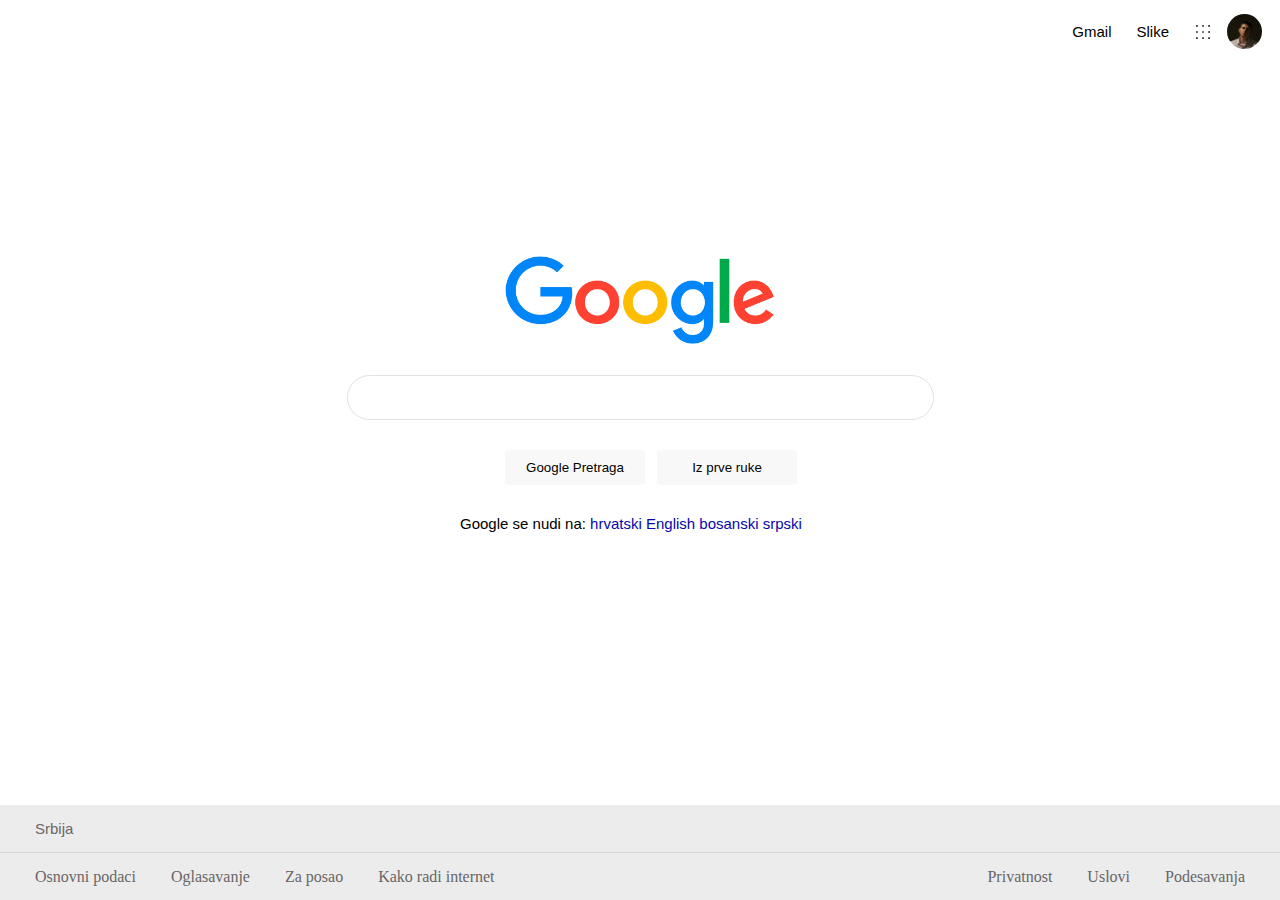
==== index.html @ f3b8fcc8 "first commit" ====
<html>
  <head>
    <meta charset="UTF-8">
    <title id="title">Google Homepage</title>
    <link rel="icon" type="image/png" sizes="32x32" href="images/google-1088004_1280.png">
    <link href="styles/style.css" rel="stylesheet">
  </head>
  <body>
    <div class="dive">
      <img src="images/slicica.png" class="imgse" id="slika1" alt=""> 
      <img src="images/tackice.png" class="imgse" id="slika2" alt="">
      <p>Slike</p>
      <p>Gmail</p>
    </div>
    <div>
      <img src="images/Google-Logo.png" alt="" id="ggslika">
    </div>
    <div>
      <input type="search" id="searchbar" name="search">
      <!--
      <img src="images/keyboard-with-wire.png" alt="" id="tass">
      <img src="images/ea5f5bd3b4110f2afb958049b4096d3a.png" alt="" id="mics">
      -->
    </div>
      <button type="submit" id="dugme1" name="searchd" value="Google Pretraga">Google Pretraga</button>
      <button type="submit" id="dugme2" name="dugmic2" value="Iz prve ruke">Iz prve ruke</button>
      <p id="pp">Google se nudi na: <a href="" class="jezici">hrvatski</a> <a href="" class="jezici">English</a> <a href="" class="jezici">bosanski</a> <a href="" class="jezici">srpski</a></p>
      <footer>
        <div id="fotdiv">
          <div id="fotdiv2">
          <a href="" class="jezici2">Osnovni podaci</a>
          <a href="" class="jezici2">Oglasavanje</a>
          <a href="" class="jezici2">Za posao</a>
          <a href="" class="jezici2">Kako radi internet</a>
        </div>
          <div id="fotdiv3">
          <a href="" class="jezici3">Privatnost</a>
          <a href="" class="jezici3">Uslovi</a>
          <a href="" class="jezici3">Podesavanja</a>
        </div>
        </div>
        <div id="fotdiv4">
          <p id="fotid4">Srbija</p>
        </div>
      </footer>
  </body>
  </html>
---- styles/style.css ----
body{
    background-color: white;
    overflow: hidden;
}
.dive{
    position:relative;
    display: flex;
    flex-direction: row-reverse;
    justify-content:flex-start;
    column-gap: 25px;
}
.imgse{
    display:flex;
    align-self:flex-end;

}
#slika1{/*profilna*/
    position:relative;
    display:flex;
    align-self:center;
    width: 35px;
    height: 35px;
    border-radius: 50%;
    right:10px;
}
#slika2{/*tackice*/
    display:flex;
    width: 18px;
    height: 18px;
    align-self:center;
}
p{
    font-family: 'Lucida Sans', 'Lucida Sans Regular', 'Lucida Grande', 'Lucida Sans Unicode', Geneva, Verdana, sans-serif;
    font-size:15px;
    font-style:normal;
}
#ggslika{
    position:relative;
    width: 270px;
    height: 150px;
    display: block;
    margin-left: auto;
    margin-right: auto;
    top:170px;
    
}
#searchbar{
    position:relative;
    width: 587px;
    height: 45px;
    display: block;
    margin-left: auto;
    margin-right: auto;
    border-radius: 30px;
    border-color:rgb(226, 226, 226);
    border-style: solid;
    top:170px;
    background-image:url('D:/HTML, CSS, JAVASCRIPT/google-homepage/images/lupa.png'),url('D:/HTML, CSS, JAVASCRIPT/google-homepage/images/keyboard-with-wire.png'),url('D:/HTML, CSS, JAVASCRIPT/google-homepage/images/ea5f5bd3b4110f2afb958049b4096d3a.png');
    padding-left: 45px;
    background-size: 13px,17px,25px;
    background-position-y: center,center,center;
    background-position-x: 17px,508px,545px;
    background-repeat: no-repeat,no-repeat,no-repeat;
    border-width: 1px;
    outline:none;

    
}
#searchbar:focus{
    box-shadow: 1px 1px 5px 2px rgb(224, 224, 224);
}
#searchbar:hover{
    box-shadow: 1px 1px 5px 2px rgb(224, 224, 224);
    
}

#dugme1{
    position:relative;
    display: block;
    margin-left: auto;
    margin-right: auto;
    width: 140px;
    height: 35px;
    top:200px;
    right:65px;
    border-radius: 5%;
    background-color:rgb(248, 248, 248);
    color:black;
    border-color:rgb(226, 226, 226);
    border-style: none;
    text-align: center;
    
}
#dugme1:focus{
    outline:none;
    border-style: solid;
    border-color:rgb(9, 121, 173);
    border-width: 1px;
}

#dugme1:hover{
    border-style: solid;
    border-color:rgb(216, 216, 216);
    border-width: 1px;
    box-shadow: 1px 1px 5px 2px rgb(224, 224, 224);
}

#dugme2{
    position:relative;
    display: block;
    margin-left: auto;
    margin-right: auto;
    width: 140px;
    height: 35px;
    top:165px;
    left:87px;
    border-radius: 5%;
    background-color:rgb(248, 248, 248);
    color:black;
    border-color:rgb(226, 226, 226);
    border-style: none;
    text-align: center;
    
}
#dugme2:focus{
    outline:none;
    border-style: solid;
    border-color:rgb(9, 121, 173);
    border-width: 1px;
}
#dugme2:hover{
    border-style: solid;
    border-color:rgb(216, 216, 216);
    border-width: 1px;
    box-shadow: 1px 1px 5px 2px rgb(224, 224, 224);
}

#pp{
    position: relative;
    display: block;
    margin-left: auto;
    margin-right: auto;
    top:180px;
    left:120px;
    max-width: 600px;
}
.jezici{
    text-decoration: none;
    color:rgb(6, 6, 173);

}
.jezici:hover{
    text-decoration: underline;

}

#fotdiv{
    position: absolute;
    background-color: rgb(236, 236, 236);
    width:100%;
    max-width: 100%;
    bottom: 0px;
    left:0px;
    height: 47px;
    display:flex;
    flex-direction: row;
    column-gap: 5px;
    justify-content: space-between;
    align-items: center;
    border-top:1px solid rgb(212, 212, 212);
    flex-wrap: wrap;
}
#fotdiv4{
    position: absolute;
    background-color: rgb(236, 236, 236);
    width:100%;
    max-width: 100%;
    bottom: 48px;
    left:0px;
    height: 47px;
    
}
#fotid4{
    margin-left:35px;
    color:rgb(104, 102, 102);
    text-decoration: none;
}
#fotdiv2,#fotdiv3{
    display:flex;
}
#fotp{
    position:relative;
    left:35px;
    
}
.jezici2{
    display:flex;
    margin-left:35px;
    color:rgb(104, 102, 102);
    text-decoration: none;
}
.jezici2:hover{
    text-decoration: underline;
}
.jezici3{
    display:flex;
    color:rgb(104, 102, 102);
    text-decoration: none;
    margin-right:35px;
}
.jezici3:hover{
    text-decoration: underline;
}
/*
#tass{
    position:relative;
    display: block;
    width:20px;
    height: 20px;
    margin-left: auto;
    margin-right: auto;
    top:138px;
    left:223px;

}
#mics{
    position:relative;
    display: block;
    width:25px;
    height: 25px;
    margin-left: auto;
    margin-right: auto;
    top:116px;
    left:262px;
}
*/
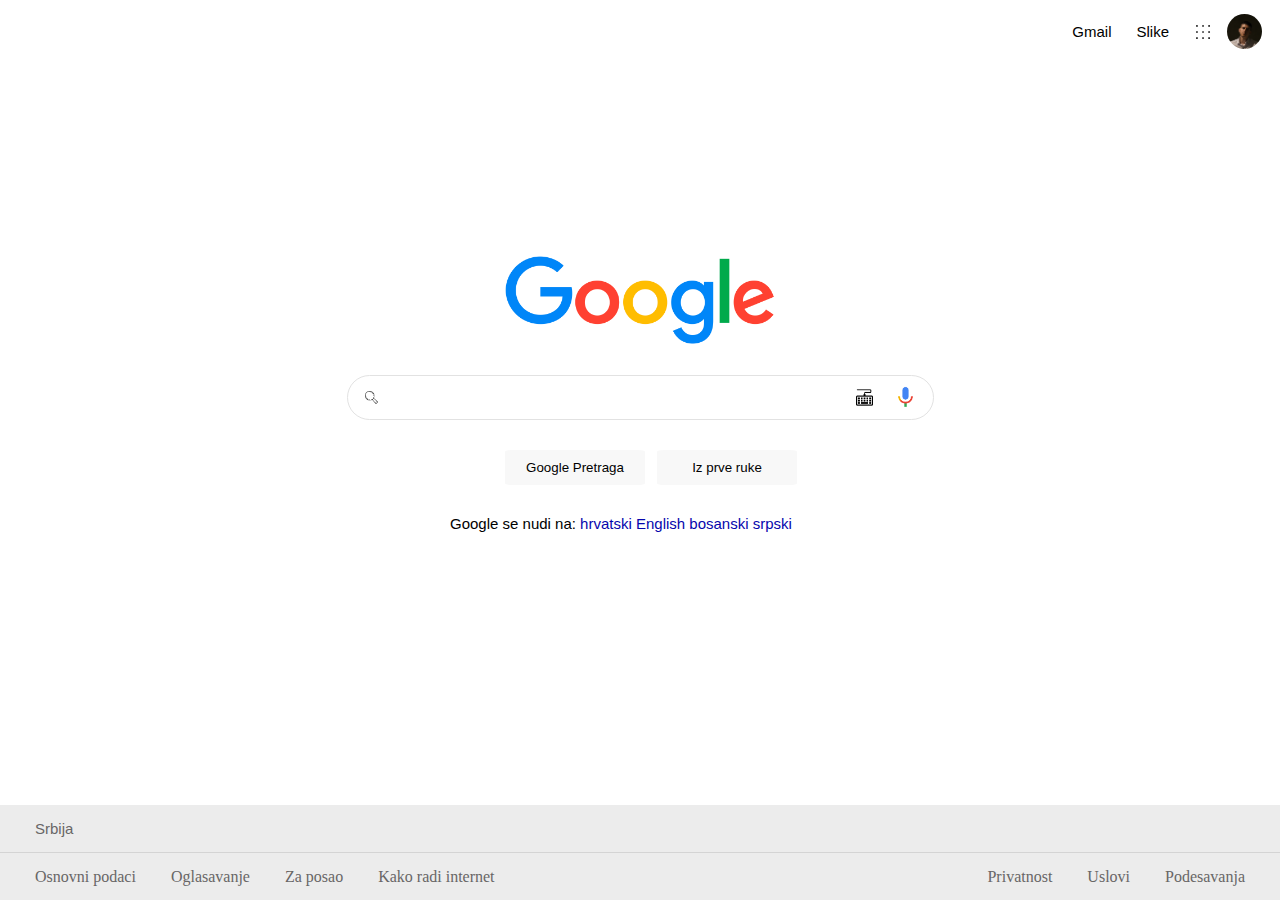
==== commit 48c43302: "Update index.html" ====
--- a/index.html
+++ b/index.html
@@ -31,7 +31,7 @@
           <a href="" class="jezici2">Osnovni podaci</a>
           <a href="" class="jezici2">Oglasavanje</a>
           <a href="" class="jezici2">Za posao</a>
-          <a href="" class="jezici2">Kako radi internet</a>
+          <a href="" class="jezici2 jezici4">Kako radi internet</a>
         </div>
           <div id="fotdiv3">
           <a href="" class="jezici3">Privatnost</a>
@@ -44,4 +44,4 @@
         </div>
       </footer>
   </body>
-  </html>+  </html>
--- a/styles/style.css
+++ b/styles/style.css
@@ -48,14 +48,14 @@
     position:relative;
     width: 587px;
     height: 45px;
-    display: block;
+    display: flex;
     margin-left: auto;
     margin-right: auto;
     border-radius: 30px;
     border-color:rgb(226, 226, 226);
     border-style: solid;
     top:170px;
-    background-image:url('D:/HTML, CSS, JAVASCRIPT/google-homepage/images/lupa.png'),url('D:/HTML, CSS, JAVASCRIPT/google-homepage/images/keyboard-with-wire.png'),url('D:/HTML, CSS, JAVASCRIPT/google-homepage/images/ea5f5bd3b4110f2afb958049b4096d3a.png');
+    background-image:url("lupa.png"),url("keyboard-with-wire.png"),url("ea5f5bd3b4110f2afb958049b4096d3a.png");
     padding-left: 45px;
     background-size: 13px,17px,25px;
     background-position-y: center,center,center;
@@ -66,6 +66,7 @@
 
     
 }
+
 #searchbar:focus{
     box-shadow: 1px 1px 5px 2px rgb(224, 224, 224);
 }
@@ -141,8 +142,7 @@
     margin-left: auto;
     margin-right: auto;
     top:180px;
-    left:120px;
-    max-width: 600px;
+    width: 380px;
 }
 .jezici{
     text-decoration: none;
@@ -211,6 +211,27 @@
 .jezici3:hover{
     text-decoration: underline;
 }
+
+@media (max-width: 587px) {
+    #searchbar {
+      width: 100%;
+      background-position-x: 17px,87%,96%;
+    }
+}
+
+@media (max-width: 800px) {
+    #fotdiv {
+        justify-content: center;
+    }
+    .jezici2{
+        margin-left:15px;
+    }
+    .jezici4{
+        margin-right:15px;
+    }
+}
+
+
 /*
 #tass{
     position:relative;
